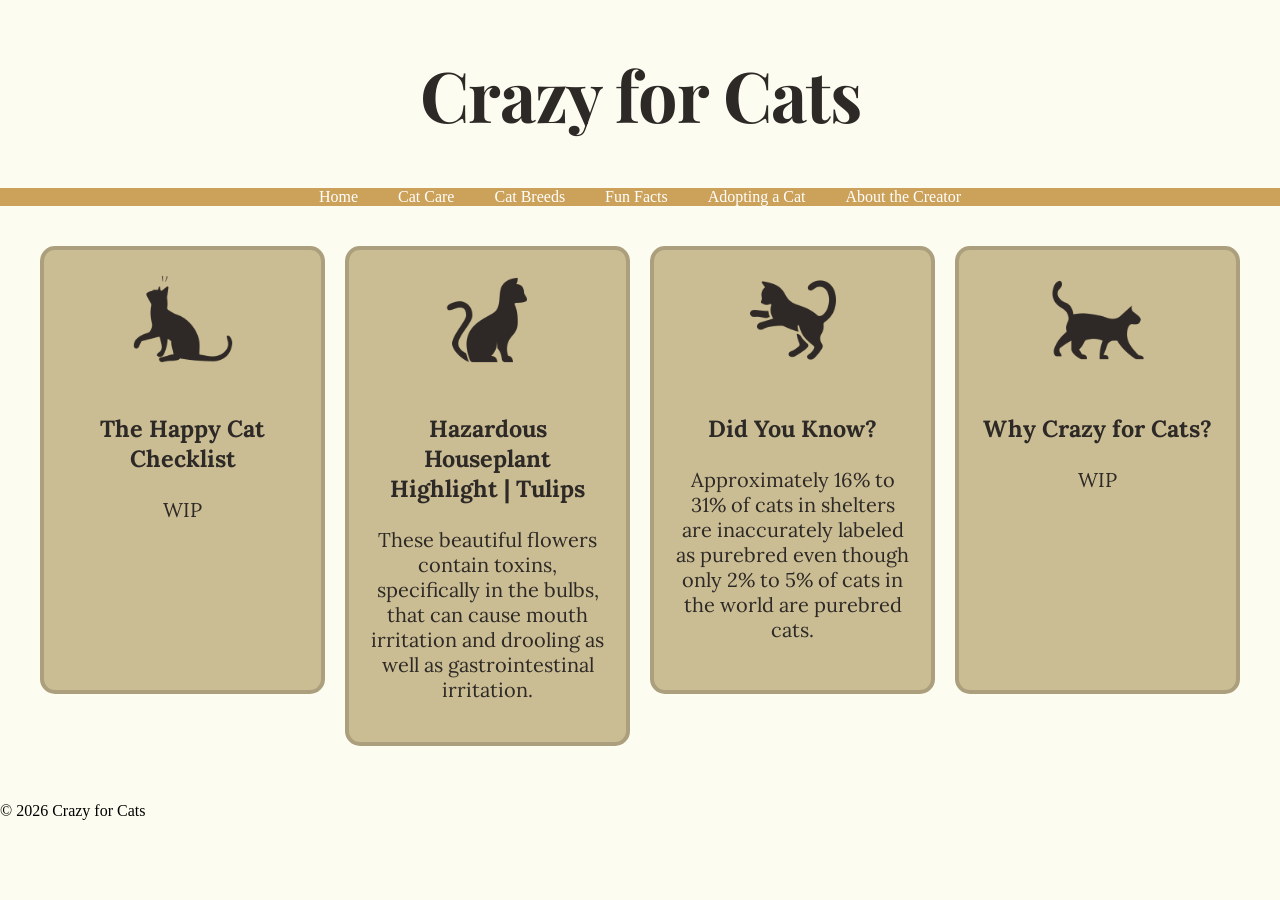
==== index.html @ efbe17be "Add files via upload" ====
<!DOCTYPE html>
<html lang="en">
    <head>
        <meta charset="UTF-8">
        <link href="https://fonts.googleapis.com/css2?family=Playfair+Display:wght@700&family=Lora&display=swap" rel="stylesheet">
        <link rel="stylesheet" href="cats.css">
        <title>Crazy for Cats | Home</title>
    </head>

    <body>
        <header>
            <h1><a href="index.html">Crazy for Cats</a></h1>
        </header>

        <nav>
            <ul class="main-nav">
               <li><a href="index.html">Home</a></li>
               
               <li class="dropdown">
                    <a href="catcare.html">Cat Care</a>
                    <ul class="dropdown-menu">
                        <li><a href="basics.html">Basics 101</a></li>
                        <li><a href="feeding.html">Feeding</a></li>
                        <li><a href="grooming.html">Grooming</a></li>
                        <li><a href="enrichment.html">Toys & Enrichment</a></li>
                    </ul>
                </li>

                <li class="dropdown">
                    <a href="breeds.html">Cat Breeds</a>
                    <ul class="dropdown-menu">
                        <li><a href="mainecoon.html">Maine Coon</a></li>
                        <li><a href="somali.html">Somali</a></li>
                        <li><a href="ragdoll.html">Ragdoll</a></li>
                        <li><a href="bengal.html">Bengal</a></li>
                    </ul>
                </li>

                <li><a href="facts.html">Fun Facts</a></li>
                <li><a href="adoption.html">Adopting a Cat</a></li>
                <li><a href="creator.html">About the Creator</a></li>
            </ul>
        </nav>

        <main>
            <div class="card-container">
                <section class="card">
                    <img src="box1.png" alt="Cat Looking Up" class="card-icon">
                    <h3>The Happy Cat Checklist</h3>
                    <p>WIP</p>
                </section>

                <section class="card">
                    <img src="box2.png" alt="Cat Sitting" class="card-icon">
                    <h3>Hazardous Houseplant Highlight | Tulips</h3>
                    <p>
                        These beautiful flowers contain toxins, specifically in the bulbs, that can cause mouth irritation and drooling as well
                        as gastrointestinal irritation.
                    </p>
                </section>

                <section class="card">
                    <img src="box3.png" alt="Cat Playing" class="card-icon">
                    <h3>Did You Know?</h3>
                    <p>Approximately 16% to 31% of cats in shelters are inaccurately labeled as purebred even though only
                        2% to 5% of cats in the world are purebred cats.
                    </p>
                </section>

                <section class="card">
                    <img src="box4.png" alt="Cat Walking" class="card-icon">
                    <h3>Why Crazy for Cats?</h3>
                    <p>WIP</p>
                </section>
            </div>
        </main>

        <footer>
            <p> &copy; 2026 Crazy for Cats</p>
        </footer>

    </body>
</html>
---- cats.css ----
:root {
    --background-cream: #FDFCF0;
    --cards-tan: #CBBD93;
    --accent-orange: #FFB16E;
    --nav-gold: #CCA25A;

    --text-main: #2D2926;
    --text-light: #FFFFFF;

    --transition-smooth: 0.3s ease;
}


header h1 {
    text-align: center;
    font-family: 'Playfair Display', serif;
    font-size: 70px;
    color: var(--text-main);
    letter-spacing: -1px;
}


header h1 a {
    color: inherit;
    text-decoration: none;
}


header h1 a:hover {
    color: var(--accent-orange);
    transition: ease 0.15s;
}


h2 {
    font-family: 'Playfair Display', serif;
    text-align: center;
    font-size: 40px;
    margin-top: 0;
}

body {
    background-color: var(--background-cream);
    margin: 0;
    padding: 0;
}

.card-container {
    display: flex;
    justify-content: center;
    align-items: flex-start;
    gap: 20px;
    padding: 40px;
    flex-wrap: wrap;
}


.card {
    flex: 1;
    font-family: 'Lora', serif;
    font-size: 20px;
    min-width: 200px;
    max-width: 300px;
    min-height: 400px;
    height: auto;
    background-color: var(--cards-tan);
    color: var(--text-main);
    border-radius: 15px;
    border: 4px solid rgba(45, 41, 38, 0.2);
    padding: 20px;
    text-align: center;
    transition: transform var(--transition-smooth), box-shadow var(--transition-smooth);
}


.card-icon {
    width: 100px;
    height: auto;
    margin-bottom: 15px;
    filter: brightness(0) saturate(100%) invert(14%) sepia(5%) saturate(1215%) hue-rotate(338deg) brightness(96%) contrast(92%);
}


.card:hover {
    transform: translateY(-15px);
    box-shadow: 0 20px 40 px rgba(0, 0, 0, 0.15);
    border-color: var(--accent-orange);
}


nav ul.main-nav {
    list-style: none;
    display: flex;
    justify-content: center;
    background-color: var(--nav-gold);
    padding: 0;
    margin: 0;
    position: relative;
}


.dropdown {
    position: relative;
}


.dropdown-menu {
    display: none;
    position: absolute;
    top: 100%;
    left: 0;
    background-color: var(--nav-gold);
    min-width: 200px;
    padding: 0;
    margin: 0;
    list-style: none;
    z-index: 1000;
    box-shadow: 0 4px 8px rgba(0, 0, 0, 0.2);
}


.dropdown-menu li a {
    padding: 12px 20px;
    display: block;
    border-bottom: 1px solid rgba(255, 255, 255, 0.1);
    color: var(--text-light);
    text-decoration: none;
}


.dropdown-menu li a:hover {
    background-color: var(--accent-orange);
}


.dropdown:hover .dropdown-menu {
    display: block;
}


nav ul li a {
    color: var(--text-light);
    text-decoration: none;
    padding: 10px 20px;
}


.breed-focus-container {
    display: flex;
    justify-content: center;
    padding: 50px 20px;
}


.breed-card {
    background-color: var(--cards-tan);
    color: var(--text-main);
    padding: 40px;
    border-radius: 25px;
    max-width: 800px;
    text-align: center;
    border: 4px solid rgba(45, 41, 38, 0.15);
    box-shadow: 0 10px 30px rgba(0,0,0,0.1);
}


.breed-image-wrapper {
    margin: 20px 0;
    overflow: hidden;
    border-radius: 20px;
    border: 2px solid var(--nav-gold);
}


.breed-photo {
    width: 100%;
    height: auto;
    display: block;
}


.breed-info {
    text-align: left;
    font-size: 20px;
    line-height: 1.6;
    margin-top: 20px;
}


.page-intro {
    max-width: 800px;
    margin: 40px auto;
    text-align: center;
    padding: 0 20px;
}


.page-intro p {
    font-size: 1.2em;
    line-height: 1.6;
    color: var(--text-main);
    opacity: 0.9;
}


.card-link {
    text-decoration: none;
    display: block;
    flex: 1;
    min-width: 200px;
    max-width: 300px;
}


/* customization for images on breeds page */
.image-card {
    width: 80%;
    max-width: 250px;
    height: auto;
    margin: 0 auto 15px;
    display: block;
    overflow: hidden;
    border-radius: 20px;
    border: 2px solid var(--nav-gold);
}


/* customization for cards on breeds page */
.focus-container {
    display: flex;
    justify-content: center;
    padding: 50px 20px;
    gap: 15px;
}


.focus-card {
    background-color: var(--cards-tan);
    color: var(--text-main);
    padding: 40px;
    border-radius: 25px;
    max-width: 800px;
    text-align: center;
    border: 4px solid rgba(45, 41, 38, 0.15);
    box-shadow: 0 10px 30px rgba(0, 0, 0, 0.1);
}

.focus-card:hover {
    transform: translateY(-15px);
    box-shadow: 0 20px 40 px rgba(0, 0, 0, 0.15);
    border-color: var(--accent-orange);
}
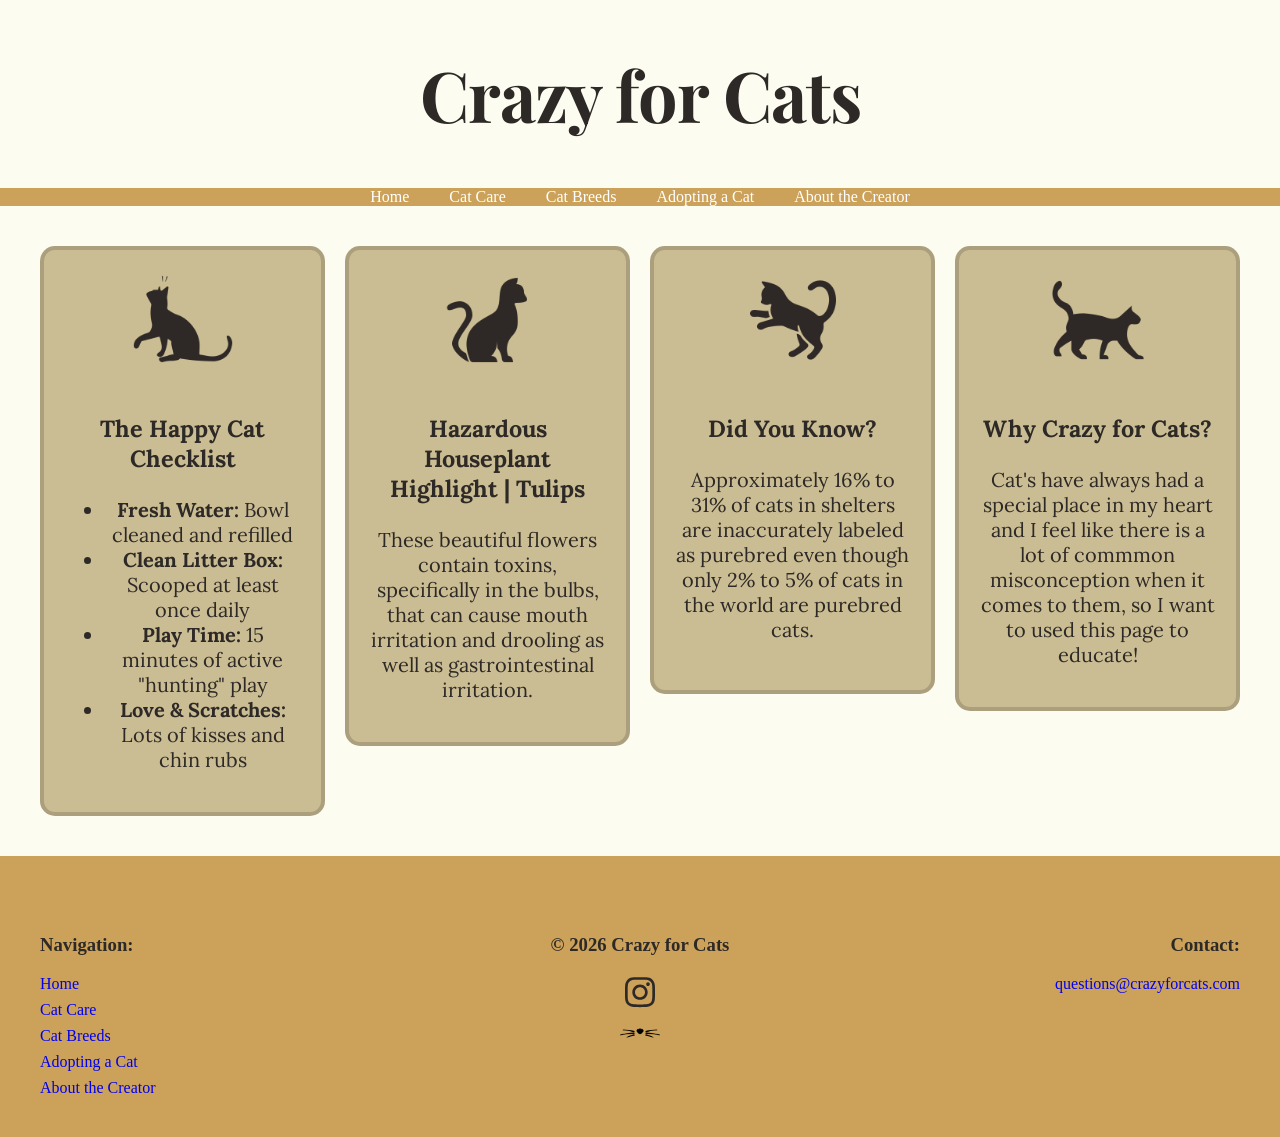
==== commit 06154bb6: "Add files via upload" ====
--- a/index.html
+++ b/index.html
@@ -33,10 +33,10 @@
                         <li><a href="somali.html">Somali</a></li>
                         <li><a href="ragdoll.html">Ragdoll</a></li>
                         <li><a href="bengal.html">Bengal</a></li>
+                        <li><a href="americanshorthair.html">American Shorthair</a></li>
                     </ul>
                 </li>
 
-                <li><a href="facts.html">Fun Facts</a></li>
                 <li><a href="adoption.html">Adopting a Cat</a></li>
                 <li><a href="creator.html">About the Creator</a></li>
             </ul>
@@ -47,7 +47,14 @@
                 <section class="card">
                     <img src="box1.png" alt="Cat Looking Up" class="card-icon">
                     <h3>The Happy Cat Checklist</h3>
-                    <p>WIP</p>
+                    <p>
+                        <ul>
+                            <li><strong>Fresh Water:</strong> Bowl cleaned and refilled</li>
+                            <li><strong>Clean Litter Box:</strong> Scooped at least once daily</li>
+                            <li><strong>Play Time:</strong> 15 minutes of active "hunting" play</li>
+                            <li><strong>Love & Scratches:</strong> Lots of kisses and chin rubs</li>
+                        </ul>
+                    </p>
                 </section>
 
                 <section class="card">
@@ -62,7 +69,8 @@
                 <section class="card">
                     <img src="box3.png" alt="Cat Playing" class="card-icon">
                     <h3>Did You Know?</h3>
-                    <p>Approximately 16% to 31% of cats in shelters are inaccurately labeled as purebred even though only
+                    <p>
+                        Approximately 16% to 31% of cats in shelters are inaccurately labeled as purebred even though only
                         2% to 5% of cats in the world are purebred cats.
                     </p>
                 </section>
@@ -70,13 +78,48 @@
                 <section class="card">
                     <img src="box4.png" alt="Cat Walking" class="card-icon">
                     <h3>Why Crazy for Cats?</h3>
-                    <p>WIP</p>
+                    <p>
+                        Cat's have always had a special place in my heart and I feel like there is a lot of commmon misconception when it comes to them,
+                        so I want to used this page to educate!
+                    </p>
                 </section>
             </div>
         </main>
 
         <footer>
-            <p> &copy; 2026 Crazy for Cats</p>
+            <div class="footer-container">
+                <div class="footer-column-left">
+                    <h3>Navigation:</h3>
+                    <div class="footer-links">
+                        <a href="index.html">Home</a>
+                        <a href="catcare.html">Cat Care</a>
+                        <a href="breeds.html">Cat Breeds</a>
+                        <a href="adoption.html">Adopting a Cat</a>
+                        <a href="creator.html">About the Creator</a>
+                    </div>                    
+                </div>
+
+                <div class="footer-column-center">
+                    <h3>&copy; 2026 Crazy for Cats</h3>
+
+                    <div class="icon-group">
+                        <a href="https:www.instagram.com/ssamantharrodriguez" target="_blank" aria-label="Instagram">
+                            <svg xmlns="http://www.w3.org/2000/svg" viewBox="0 0 448 512" class="social-icon">
+                                <path d="M224.1 141c-63.6 0-114.9 51.3-114.9 114.9s51.3 114.9 114.9 114.9S339 319.5 339 255.9 287.7 141 224.1 141zm0 189.6c-41.1 0-74.7-33.5-74.7-74.7s33.5-74.7 74.7-74.7 74.7 33.5 74.7 74.7-33.6 74.7-74.7 74.7zm146.4-194.3c0 14.9-12 26.8-26.8 26.8-14.9 0-26.8-12-26.8-26.8s12-26.8 26.8-26.8 26.8 12 26.8 26.8zm76.1 27.2c-1.7-35.9-9.9-67.7-36.2-93.9-26.2-26.2-58-34.4-93.9-36.2-37-2.1-147.9-2.1-184.9 0-35.8 1.7-67.6 9.9-93.9 36.1s-34.4 58-36.2 93.9c-2.1 37-2.1 147.9 0 184.9 1.7 35.9 9.9 67.7 36.2 93.9s58 34.4 93.9 36.2c37 2.1 147.9 2.1 184.9 0 35.9-1.7 67.7-9.9 93.9-36.2 26.2-26.2 34.4-58 36.2-93.9 2.1-37 2.1-147.8 0-184.8zM398.8 388c-7.8 19.6-22.9 34.7-42.6 42.6-29.5 11.7-99.5 9-132.1 9s-102.7 2.6-132.1-9c-19.6-7.8-34.7-22.9-42.6-42.6-11.7-29.5-9-99.5-9-132.1s-2.6-102.7 9-132.1c7.8-19.6 22.9-34.7 42.6-42.6 29.5-11.7 99.5-9 132.1-9s102.7-2.6 132.1 9c19.6 7.8 34.7 22.9 42.6 42.6 11.7 29.5 9 99.5 9 132.1s2.7 102.7-9 132.1z"/>
+                            </svg>
+                        </a>
+                    </div>
+
+                    <a href="https://cfa.org" target="_blank" class="cfa-link">
+                        <img src="catwhiskers.png" alt="Cat Fanciers Association" class="cfa-image">
+                    </a>
+                </div>
+
+                <div class="footer-column-right">
+                    <h3>Contact:</h3>
+                    <a href="mailto:snrodr17@asu.edu">questions@crazyforcats.com</a>
+                </div>
+            </div>
         </footer>
 
     </body>
--- a/cats.css
+++ b/cats.css
@@ -243,10 +243,372 @@
     text-align: center;
     border: 4px solid rgba(45, 41, 38, 0.15);
     box-shadow: 0 10px 30px rgba(0, 0, 0, 0.1);
-}
+    transition: all 0.3s ease;
+}
+
 
 .focus-card:hover {
     transform: translateY(-15px);
     box-shadow: 0 20px 40 px rgba(0, 0, 0, 0.15);
     border-color: var(--accent-orange);
 }
+
+
+/* customization for basics page */
+.basics-wrapper {
+    display: flex;
+    justify-content: center;
+    align-items: flex-start;
+    max-width: 1400px;
+    margin: 40px auto;
+    gap: 20px;
+    padding: 0 20px;
+}
+
+
+.basics-discussion {
+    flex: 3;
+    padding: 0 40px;
+    min-width: 500px;
+    color: var(--text-main);
+    text-align: left;
+}
+
+
+.basics-discussion h2 {
+    font-size: 2.5rem;
+    margin-bottom: 20px;
+}
+
+
+
+.highlight {
+    border-bottom: 2px solid var(--accent-orange);
+    font-weight: bold;
+}
+
+
+.checklist-card {
+    flex: 0 0 350px;
+    background-color: var(--cards-tan);
+    padding: 30px;
+    border-radius: 20px;
+    border: 3px solid transparent;
+    box-shadow: 0 4px 15px rgba(0, 0, 0, 0.05);
+    transition: all 0.3s ease;
+    box-sizing: border-box;
+}
+
+
+.tip-box{
+    background-color: rgba(204, 162, 90, 0.1);
+    border-left: 5px solid var(--nav-gold);
+    padding: 15px;
+    margin: 30px 0;
+    flex: 0 0 180px;
+    font-style: italic;
+
+}
+
+
+.checklist-card:hover {
+    border-color: var(--accent-orange);
+}
+
+
+.basics-list {
+    list-style: none;
+    padding: 35px;
+    position: relative;
+    line-height: 1.4;
+    font-weight: bold;
+    margin-bottom: 15px;
+    text-align: left;
+}
+
+
+.basics-list::before {
+    content: "";
+    position: absolute;
+    left: 0;
+    top: 50%;
+    transform: translateY(-50%);
+    width: 22px;
+    height: 22px;
+    background-image: url(checklist.png);
+    background-size: contain;
+    background-repeat: no-repeat;
+    background-position: center;
+}
+
+
+.feeding-wrapper {
+    display: flex;
+    justify-content: center;
+    align-items: flex-start;
+    max-width: 1400px;
+    margin: 40px auto;
+    gap: 20px;
+    padding: 0 20px;
+}
+
+
+.feeding-discussion {
+    flex: 3;
+    padding: 0 40px;
+    min-width: 500px;
+    color: var(--text-main);
+    text-align: left;
+}
+
+/* All pages are just going to have the grooming wrapper and grooming discussion from here out to prevent too many classes */
+.grooming-wrapper {
+    display: flex;
+    justify-content: center;
+    align-items: flex-start;
+    max-width: 1400px;
+    margin: 40px auto;
+    gap: 20px;
+    padding: 0 20px;
+}
+
+
+.grooming-discussion {
+    flex: 3;
+    padding: 0 40px;
+    min-width: 500px;
+    color: var(--text-main);
+    text-align: left;
+}
+
+
+/* Same thing applies to images as well */
+.grooming-image {
+    margin: 20px 0;
+    text-align: center;
+}
+
+
+.cat-image {
+    max-width: 100%;
+    height: auto;
+    border-radius: 20px;
+    box-shadow: 0 4px 8px rgba(0, 0, 0, 0.1);
+}
+
+
+.image-caption {
+    font-size: 0.9rem;
+    color: var(--text-main);
+    font-style: italic;
+    margin-top: 8px;
+}
+
+
+table {
+    width: 100%;
+    border-collapse: collapse;
+    margin-top: 20px;
+    font-family: Arial, sans-serif;
+    border: 2px solid #d2b48c;
+}
+
+
+th {
+    background-color: var(--nav-gold);
+    color: white;
+    padding: 12px;
+    text-align: left;
+}
+
+
+td {
+    border-bottom: 1px solid #ddd;
+    padding: 10px;
+}
+
+
+tr:hover {
+    background-color: #f5f5f5;
+}
+
+
+footer {
+    background-color: var(--nav-gold);
+    color: var(--text-main);
+    padding: 60px 0 40px 0;
+    font-family: inherit;
+}
+
+
+.footer-container {
+    display: flex;
+    justify-content: space-between;
+    align-items: flex-start;
+    max-width: 1200px;
+    margin: 0 auto;
+    padding: 0 20px;
+}
+
+
+.footer-links {
+    display: flex;
+    flex-direction: column;
+    gap: 8px;
+}
+
+
+footer a {
+    text-decoration: none !important;
+    transition: var(--transition-smooth);
+}
+
+
+footer a:hover {
+    color: var(--accent-orange);
+    text-decoration: underline !important;
+}
+
+
+footer a:visited {
+    color: var(--text-main);
+    text-decoration: none;
+}
+
+
+.footer-column-left {
+    flex: 1;
+    text-align: left;
+}
+
+
+.footer-column-center {
+    flex: 1.5;
+    text-align: center;
+}
+
+
+.footer-column-right {
+    flex: 1;
+    text-align: right;
+}
+
+
+.icon-group {
+    display : flex;
+    justify-content: center;
+    align-items: center;
+    gap: 15px;
+    margin-top: 10px;
+}
+
+
+.social-icon {
+    width: 30px;
+    fill: var(--text-main);
+    transition: fill 0.3s ease;
+}
+
+
+.social-icon:hover {
+    fill: #d2b48c;
+}
+
+
+.cfa-image {
+    width: 40px;
+    height: auto;
+    transition: fill 0.3s ease;
+}
+
+
+.adoption-grid {
+    display: grid;
+    grid-template-columns: 1fr 1fr;
+    gap: 30px;
+    max-width: 1000px;
+    margin: 40px auto;
+    padding: 0 20px
+}
+
+
+.resource-card {
+    background-color: var(--cards-tan);
+    border: 3px solid var(--nav-gold);
+    border-radius: 20px;
+    padding: 30px;
+    text-align: center;
+    transition: var(--accent-orange);
+}
+
+
+.resource-card:hover {
+    transform: translateY(-10px);
+    border-color: var(--accent-orange);
+}
+
+
+.resource-link {
+    display: inline-block;
+    margin-top: 15px;
+    padding: 10px 25px;
+    background-color: var(--nav-gold);
+    color: white !important;
+    text-decoration: none !important;
+    border-radius: 10px;
+    font-weight: bold;
+}
+
+
+.resource-link:hover {
+    background-color: var(--accent-orange);
+}
+
+
+.form-container {
+    max-width: 600px;
+    margin: 60px auto;
+    padding: 40px;
+    background-color: var(--cards-tan);
+    border-radius: 25px;
+    border: 4px solid rgba(45, 41, 38, 0.15);
+    box-shadow: 0 10px 30px rgba(0, 0, 0, 0.1);
+}
+
+
+.creator-form {
+    display: flex;
+    flex-direction: column;
+}
+
+
+.creator-form label {
+    margin: 15px 0 5px 0;
+    font-weight: bold;
+    color: var(--text-main);
+}
+
+
+.creator-form input,
+.creator-form select,
+.creator-form textarea {
+    padding: 12px;
+    border: 2px solid var(--nav-gold);
+    border-radius: 8px;
+    font-family: inherit;
+    font-size: 1rem;
+}
+
+
+.creator-form button {
+    margin-top: 25px;
+    cursor: pointer;
+    border: none;
+    width: 100%;
+}
+
+@media (max-width: 768px) {
+    .adoption-grid {
+        grid-template-columns: 1fr;
+    }
+}
